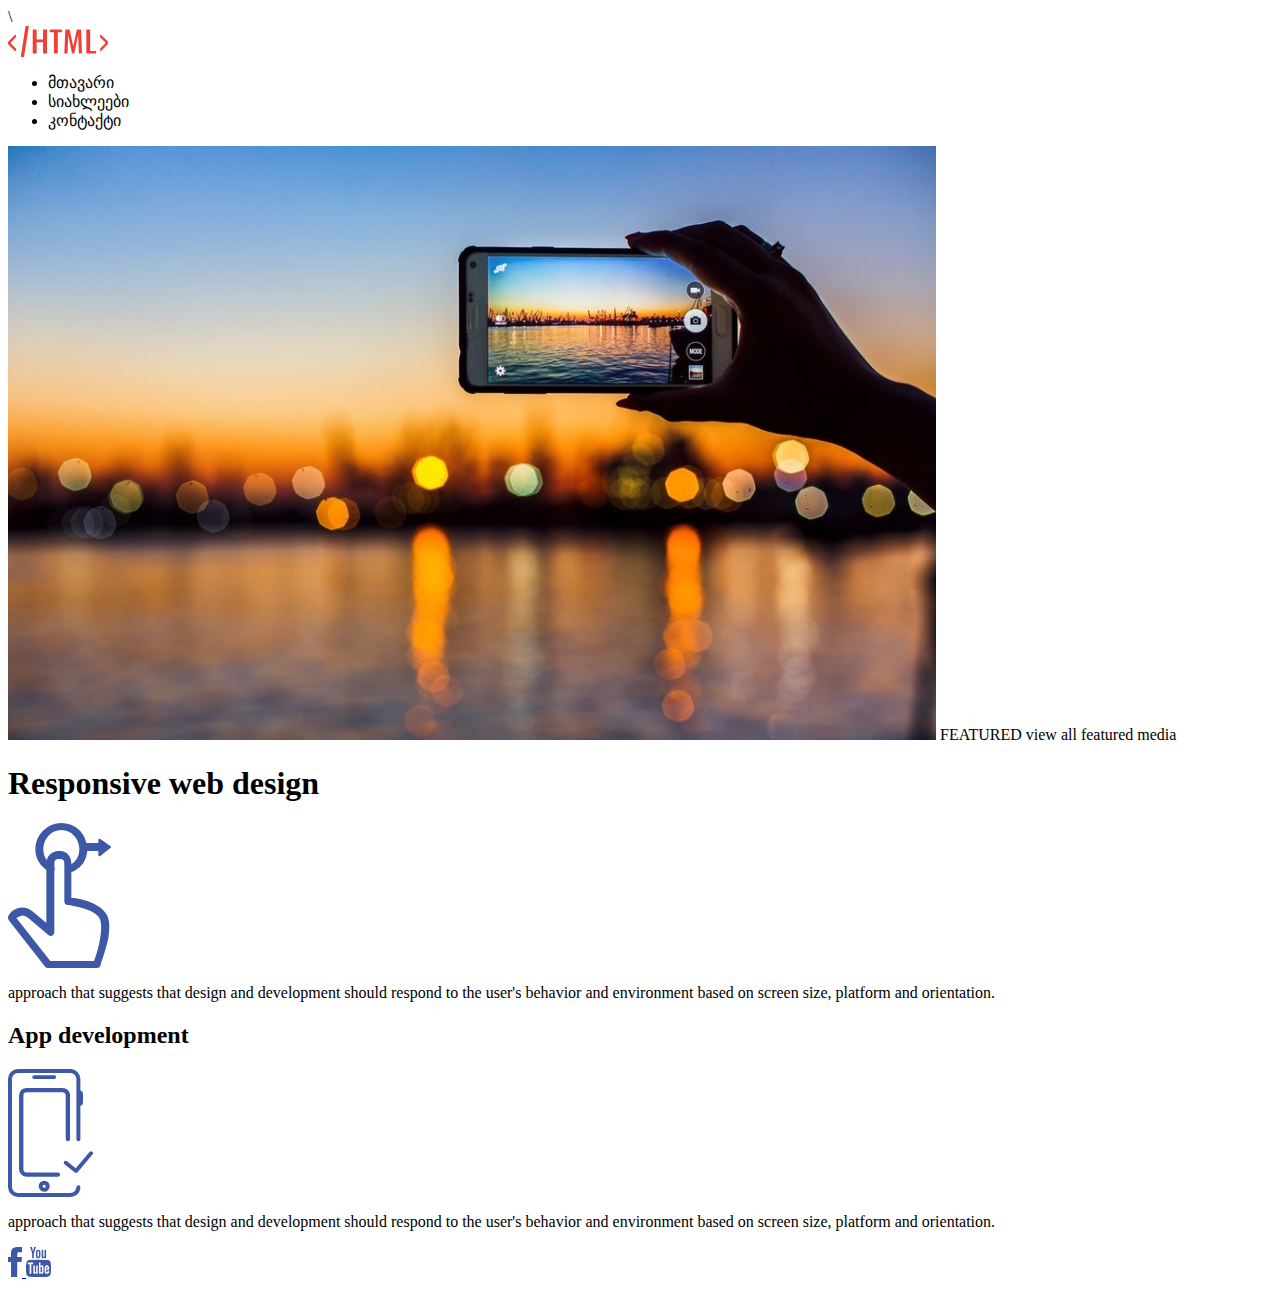
==== index.html @ e8906196 "created index.html" ====
<!DOCTYPE hmtl>
<html>
    <head>
        <link rel="stylesheet" href="css/style.css">
        <title>Lesson 5</title>
    </head>
    <body>\
        <header>
            <img src="images/Header-logo.svg"/>
            <nav>
                <ul>
                    <li>მთავარი</li>
                    <li>სიახლეები</li>
                    <li>კონტაქტი</li>
                </ul>
            </nav>
        </header>
        <img src="images/banner-image.jpg" alt="smartphone"/>
        <span>FEATURED view all featured media</span>
        <div class="leftbox">
            <h1>Responsive web design</h1>
            <img src="images/RWD.svg">
            <p>approach that suggests that design and development should respond to the user's behavior and environment based on screen size, platform and orientation.</p>
        </div>
        <div class="rightbox">
            <h2>App development</h2>
            <img src="images/AD.svg">
            <p>approach that suggests that design and development should respond to the user's behavior and environment based on screen size, platform and orientation.</p>
        </div>
        <footer>
            <a href="https://www.facebook.com/">
            <img src="images/fblogo.svg" alt="facebook">
            </a>
            <a href="https://www.youtube.com/" alt="youtube">
            <img src="images/youtubelogo.svg">
            </a>
        </footer>
    </body>
</html>
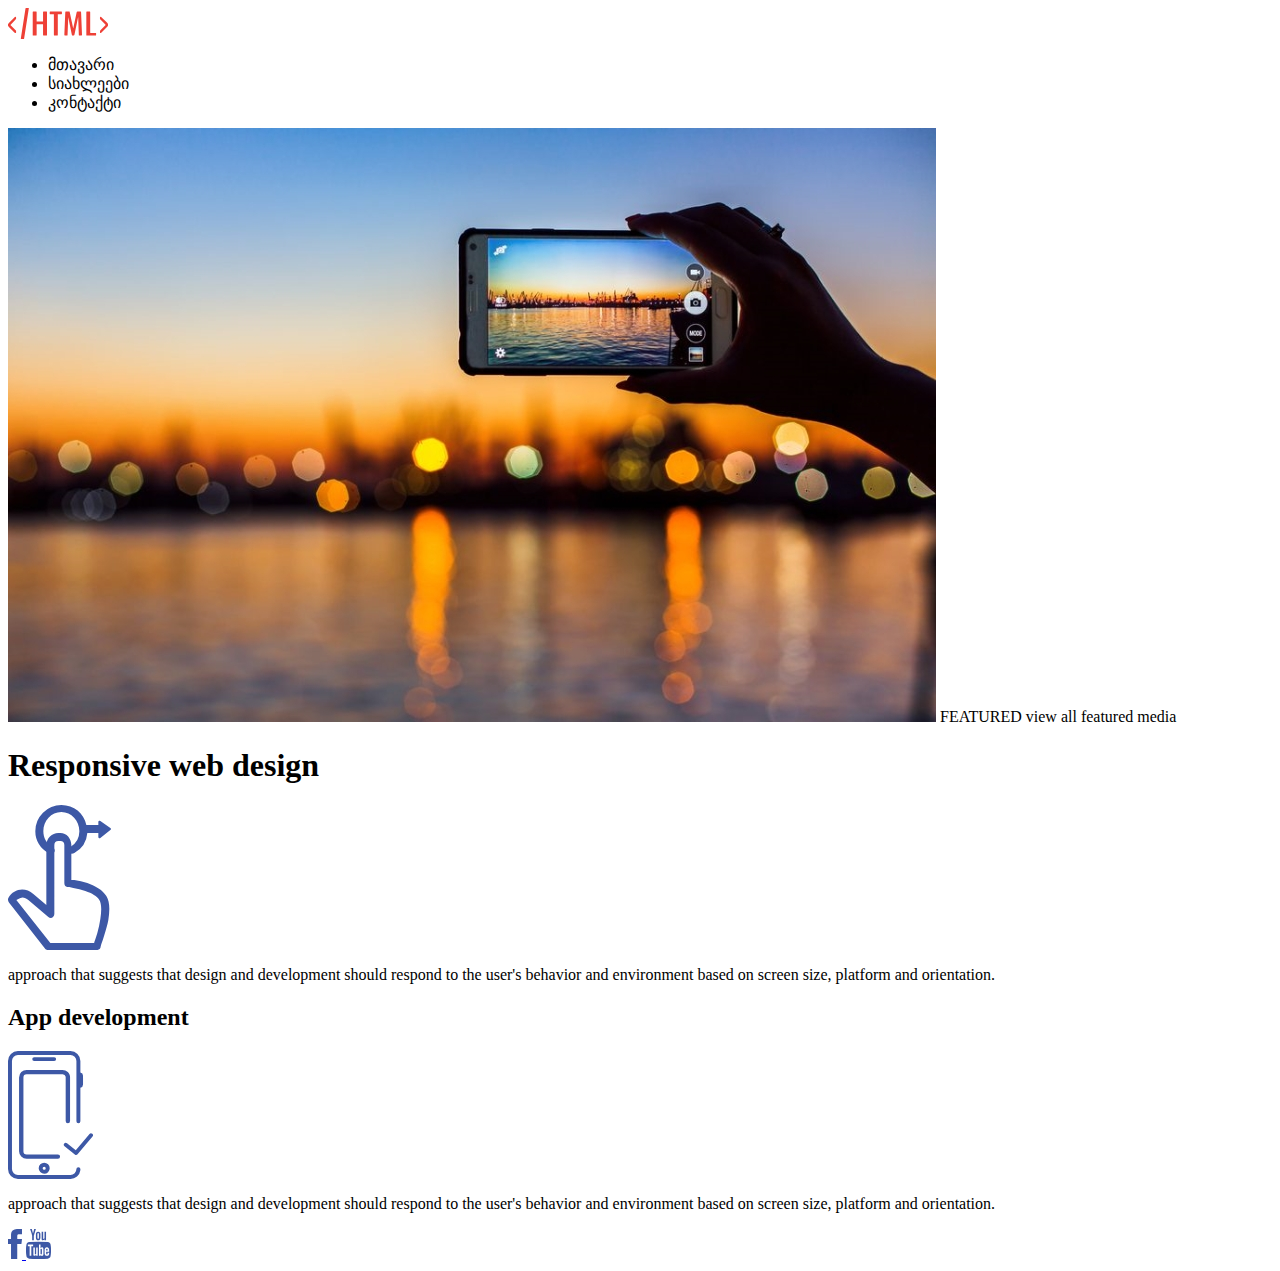
==== commit 5b9f7465: "added contact.html" ====
--- a/index.html
+++ b/index.html
@@ -4,7 +4,7 @@
         <link rel="stylesheet" href="css/style.css">
         <title>Lesson 5</title>
     </head>
-    <body>\
+    <body>
         <header>
             <img src="images/Header-logo.svg"/>
             <nav>
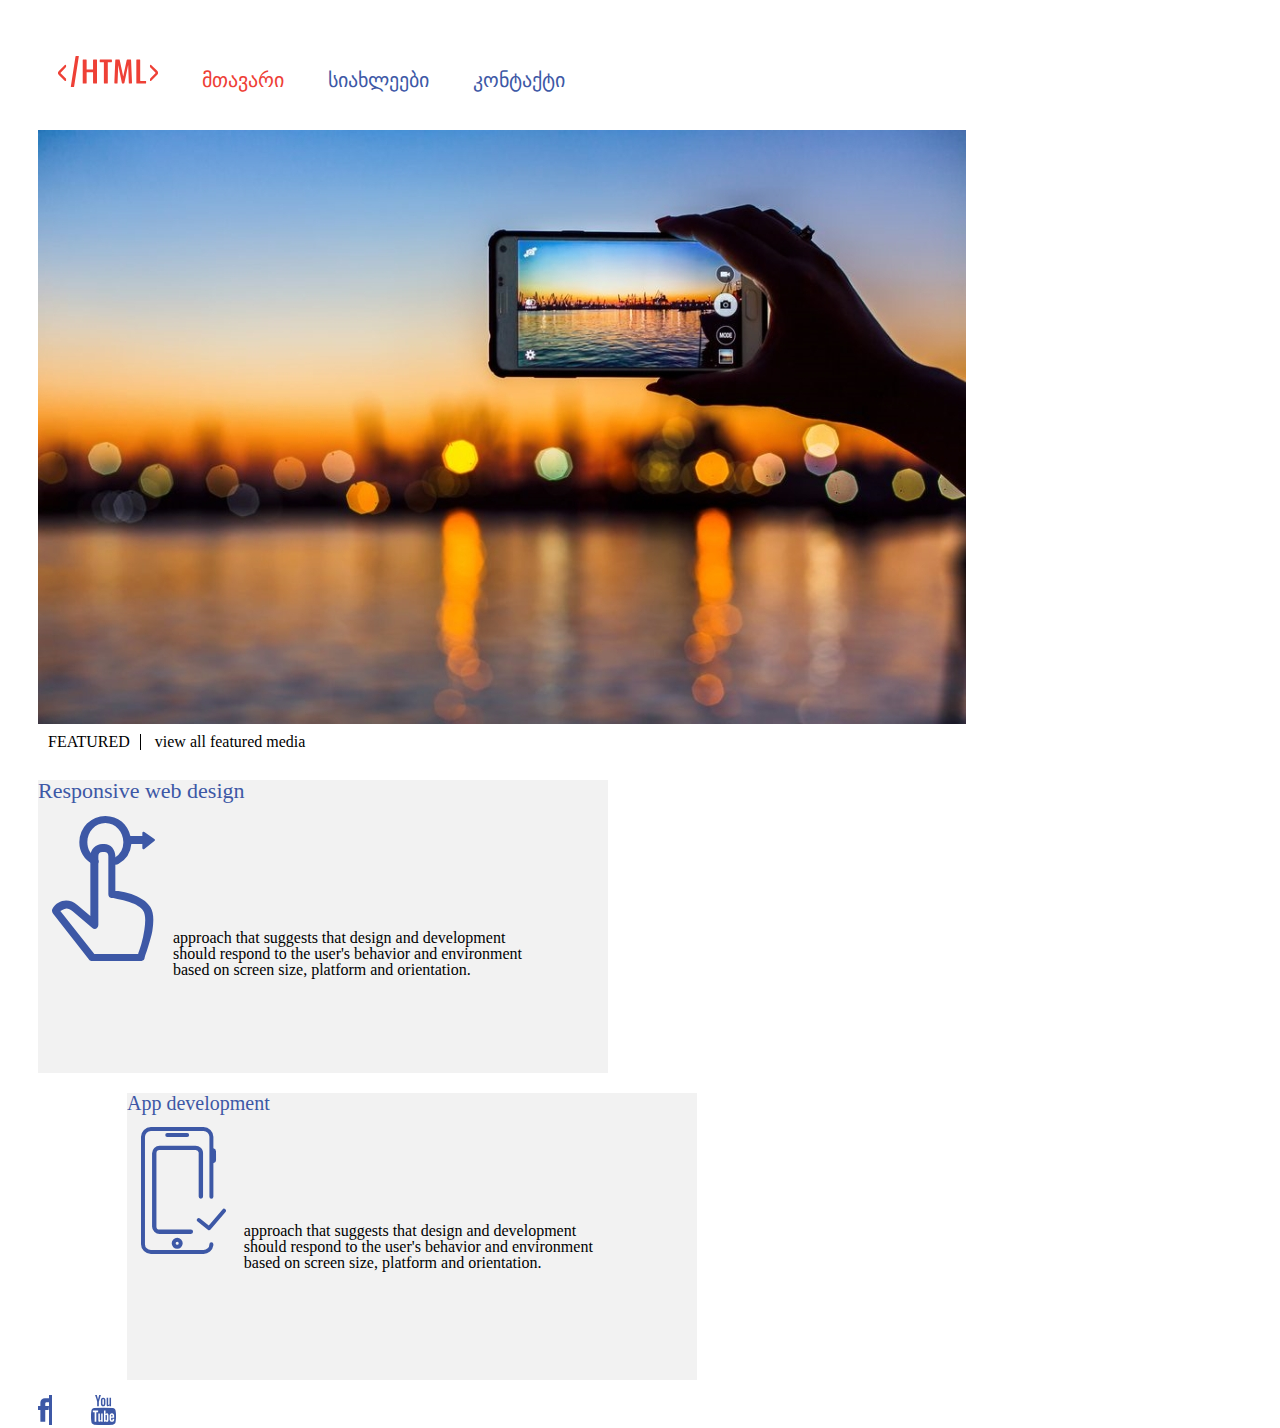
==== commit 740d9fd0: "added styles to css" ====
--- a/index.html
+++ b/index.html
@@ -1,38 +1,48 @@
 <!DOCTYPE hmtl>
 <html>
     <head>
+        <link rel="stylesheet" href="css/reset.css">
         <link rel="stylesheet" href="css/style.css">
         <title>Lesson 5</title>
     </head>
     <body>
         <header>
-            <img src="images/Header-logo.svg"/>
+        <div class="hinfo">
             <nav>
                 <ul>
-                    <li>მთავარი</li>
+                    <li><img src="images/Header-logo.svg"/></li>
+                    <li class="main">მთავარი</li>
                     <li>სიახლეები</li>
+                    <a href="contact.html">
                     <li>კონტაქტი</li>
+                    </a>
                 </ul>
             </nav>
+        </div>
         </header>
-        <img src="images/banner-image.jpg" alt="smartphone"/>
-        <span>FEATURED view all featured media</span>
-        <div class="leftbox">
-            <h1>Responsive web design</h1>
-            <img src="images/RWD.svg">
-            <p>approach that suggests that design and development should respond to the user's behavior and environment based on screen size, platform and orientation.</p>
+        <img src="images/banner-image.jpg" class="banner" alt="smartphone"/>
+        <div class="imgdescr">
+            <span class="featured">FEATURED</span>
+            <span class="view">view all featured media</span>
         </div>
-        <div class="rightbox">
-            <h2>App development</h2>
-            <img src="images/AD.svg">
-            <p>approach that suggests that design and development should respond to the user's behavior and environment based on screen size, platform and orientation.</p>
-        </div>
+        <container class="boxes">
+            <div class="leftbox">
+                <h1>Responsive web design</h1>
+                <img src="images/RWD.svg" class="rwdimg">
+                <p class="leftboxtext">approach that suggests that design and development should respond to the user's behavior and environment based on screen size, platform and orientation.</p>
+            </div>
+            <div class="rightbox">
+                <h2>App development</h2>
+                <img src="images/AD.svg" class="adimg">
+                <p class="rightboxtext">approach that suggests that design and development should respond to the user's behavior and environment based on screen size, platform and orientation.</p>
+            </div>
+        </container>
         <footer>
             <a href="https://www.facebook.com/">
-            <img src="images/fblogo.svg" alt="facebook">
+                <img src="images/fblogo.svg" class="fb" alt="facebook">
             </a>
-            <a href="https://www.youtube.com/" alt="youtube">
-            <img src="images/youtubelogo.svg">
+            <a href="https://www.youtube.com/" class="youtube" alt="youtube">
+                <img src="images/youtubelogo.svg">
             </a>
         </footer>
     </body>
--- a/css/style.css
+++ b/css/style.css
@@ -0,0 +1,144 @@
+body{
+    padding: 36px 38px 0 38px;
+}
+
+li{
+    display: inline-block;
+    font-family: BPG Nino Mtavruli;
+    font-size: 20px;
+    color:#3D58A6;
+    margin: 20px;
+}
+
+.main{
+    color:#EE4036;
+}
+
+.contact{
+    color:#EE4036;
+}
+
+.banner{
+    display: block;
+    margin-top: 20px;
+}
+
+.imgdescr{
+    display: block;
+}
+
+.featured{
+    display: inline-block;
+    margin: 10px;
+    font-family: roboto;
+    size: 24px;
+    border-right: solid 1px;
+    padding-right: 10px;
+}
+
+.leftbox{
+    display: inline-block;
+    background-color: #F2F2F2;
+    width: 570px;
+    vertical-align: top;
+    margin-top: 20px;
+}
+
+h1{
+    display: block;
+    font-family: Roboto;
+    font-size: 22px;
+    color: #3D58A6;
+}
+
+.leftboxtext{
+    display: inline-block;
+    width: 355px;
+    height: 143.29px;
+}
+
+.rwdimg{
+    width: 103px;
+    height: 145px;
+    margin: 14px;
+}
+
+h2{
+    display: block;
+    font-family: BPG Nino Mtavruli;
+    font-size: 20px;
+    color: #3D58A6;
+
+}
+
+.rightboxtext{
+    display: inline-block;
+    width: 353.49px;
+    height: 156.78px;
+}
+
+.adimg{
+    margin: 14px;
+}
+
+.rightbox{
+    display: inline-block;
+    background-color: #F2F2F2;
+    width: 570px;
+    margin-left: 89px;
+    vertical-align: top;
+    margin-top: 20px;
+}
+
+.information{
+    display: inline-block;
+    vertical-align: top;
+    margin-top: 21px;
+    margin-right: 100px;
+}
+
+.address{
+    font-family: BPGIngiriArial;
+    font-size: 16px;
+    color: #808080;
+}
+
+.tel{
+    font-family: BPGIngiriArial;
+    font-size: 16px;
+    color: #808080;
+}
+
+.email{
+    font-family: BPGIngiriArial;
+    font-size: 16px;
+    color: #808080;
+}
+
+.map{
+    display: inline-block;
+    margin-top: 21px;
+}
+
+.fb{
+    border-right: #3D58A6;
+    border-style: solid;
+    width: 14px;
+    height: 30px;
+    margin-top: 15px;
+}
+
+.youtube{
+    width: 14px;
+    height: 30px;
+    margin-left: 35px;
+}
+
+.continfo{
+    background-color: #E6E6E6;
+    width: 100%;
+    height: 570px;
+    padding: 50px 90px 50px 45px;
+    margin-top: 21px;
+    margin-bottom: 21px;
+}
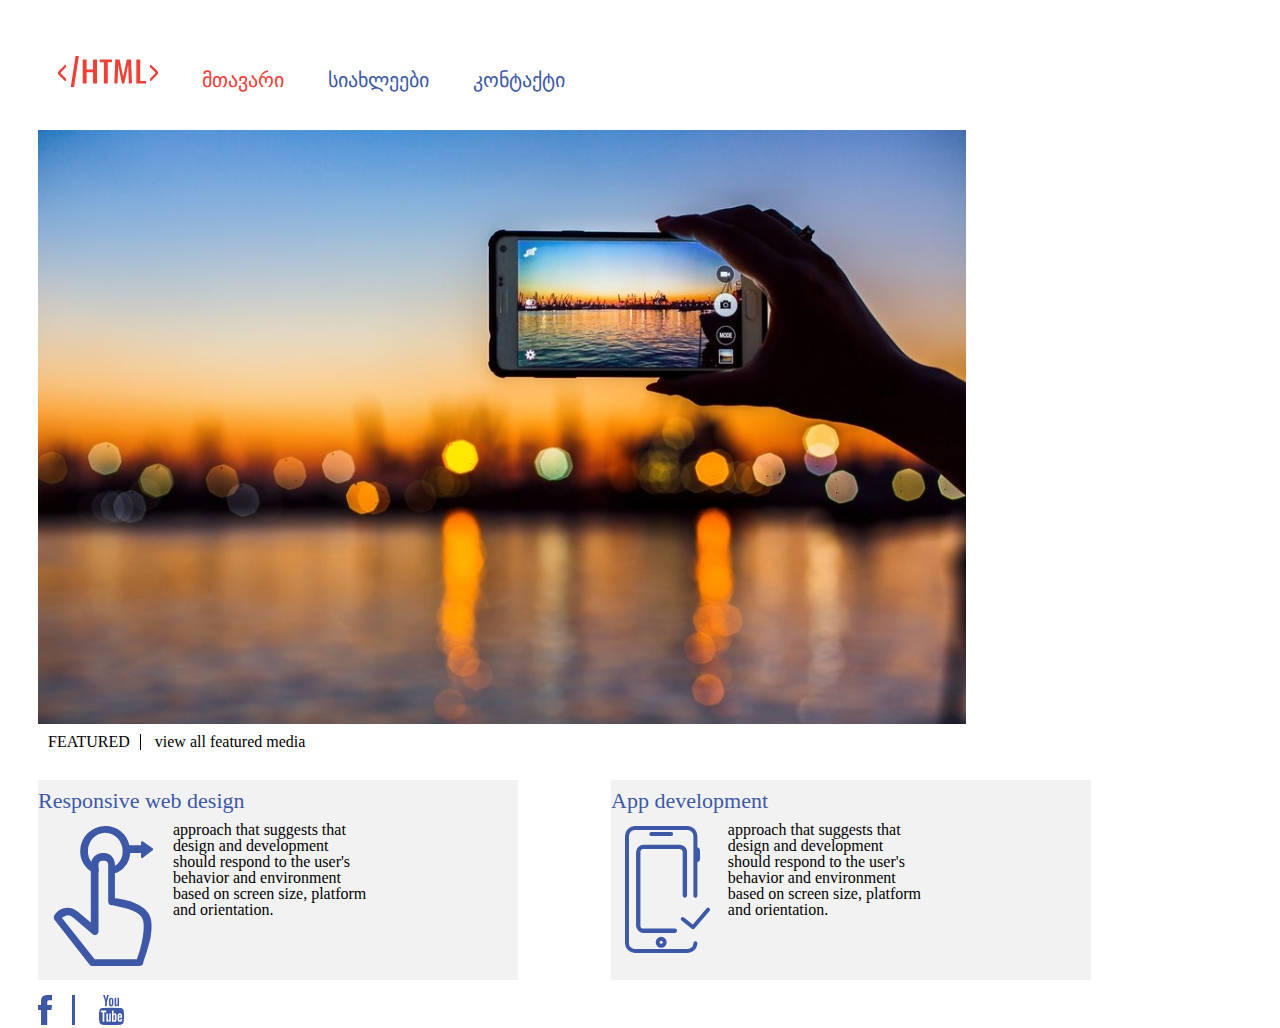
==== commit cabf0938: "added css elements" ====
--- a/index.html
+++ b/index.html
@@ -7,18 +7,25 @@
     </head>
     <body>
         <header>
-        <div class="hinfo">
-            <nav>
-                <ul>
-                    <li><img src="images/Header-logo.svg"/></li>
-                    <li class="main">მთავარი</li>
-                    <li>სიახლეები</li>
-                    <a href="contact.html">
-                    <li>კონტაქტი</li>
-                    </a>
-                </ul>
-            </nav>
-        </div>
+            <div class="hinfo">
+                <nav>
+                    <ul>
+                        <li><img src="images/Header-logo.svg"/></li>
+
+                        <a href="index.html">
+                        <li class="main">მთავარი</li>
+                        </a>
+
+                        <a href="https://developer.android.com/" target="_blank">
+                        <li>სიახლეები</li>
+                        </a>
+
+                        <a href="contact.html">
+                        <li>კონტაქტი</li>
+                        </a>
+                    </ul>
+                </nav>
+            </div>
         </header>
         <img src="images/banner-image.jpg" class="banner" alt="smartphone"/>
         <div class="imgdescr">
@@ -38,10 +45,10 @@
             </div>
         </container>
         <footer>
-            <a href="https://www.facebook.com/">
+            <a href="https://www.facebook.com/" target="_blank">
                 <img src="images/fblogo.svg" class="fb" alt="facebook">
             </a>
-            <a href="https://www.youtube.com/" class="youtube" alt="youtube">
+            <a href="https://www.youtube.com/" target="_blank" class="youtube" alt="youtube">
                 <img src="images/youtubelogo.svg">
             </a>
         </footer>
--- a/css/style.css
+++ b/css/style.css
@@ -39,7 +39,8 @@
 .leftbox{
     display: inline-block;
     background-color: #F2F2F2;
-    width: 570px;
+    width: 480px;
+    height: 200px;
     vertical-align: top;
     margin-top: 20px;
 }
@@ -49,32 +50,36 @@
     font-family: Roboto;
     font-size: 22px;
     color: #3D58A6;
+    margin-top: 10px;
 }
 
 .leftboxtext{
     display: inline-block;
-    width: 355px;
-    height: 143.29px;
+    width: 200px;
+    vertical-align: top;
+    margin-top: 10px;
 }
 
 .rwdimg{
     width: 103px;
-    height: 145px;
+    height: 140px;
     margin: 14px;
 }
 
 h2{
     display: block;
     font-family: BPG Nino Mtavruli;
-    font-size: 20px;
+    font-size: 22px;
     color: #3D58A6;
+    margin-top: 10px;
 
 }
 
 .rightboxtext{
     display: inline-block;
-    width: 353.49px;
-    height: 156.78px;
+    width: 200px;
+    vertical-align: top;
+    margin-top: 10px;
 }
 
 .adimg{
@@ -84,7 +89,8 @@
 .rightbox{
     display: inline-block;
     background-color: #F2F2F2;
-    width: 570px;
+    width: 480px;
+    height: 200px;
     margin-left: 89px;
     vertical-align: top;
     margin-top: 20px;
@@ -123,15 +129,12 @@
 .fb{
     border-right: #3D58A6;
     border-style: solid;
-    width: 14px;
-    height: 30px;
     margin-top: 15px;
+    padding-right: 20px;
 }
 
 .youtube{
-    width: 14px;
-    height: 30px;
-    margin-left: 35px;
+    padding-left: 20px;
 }
 
 .continfo{
